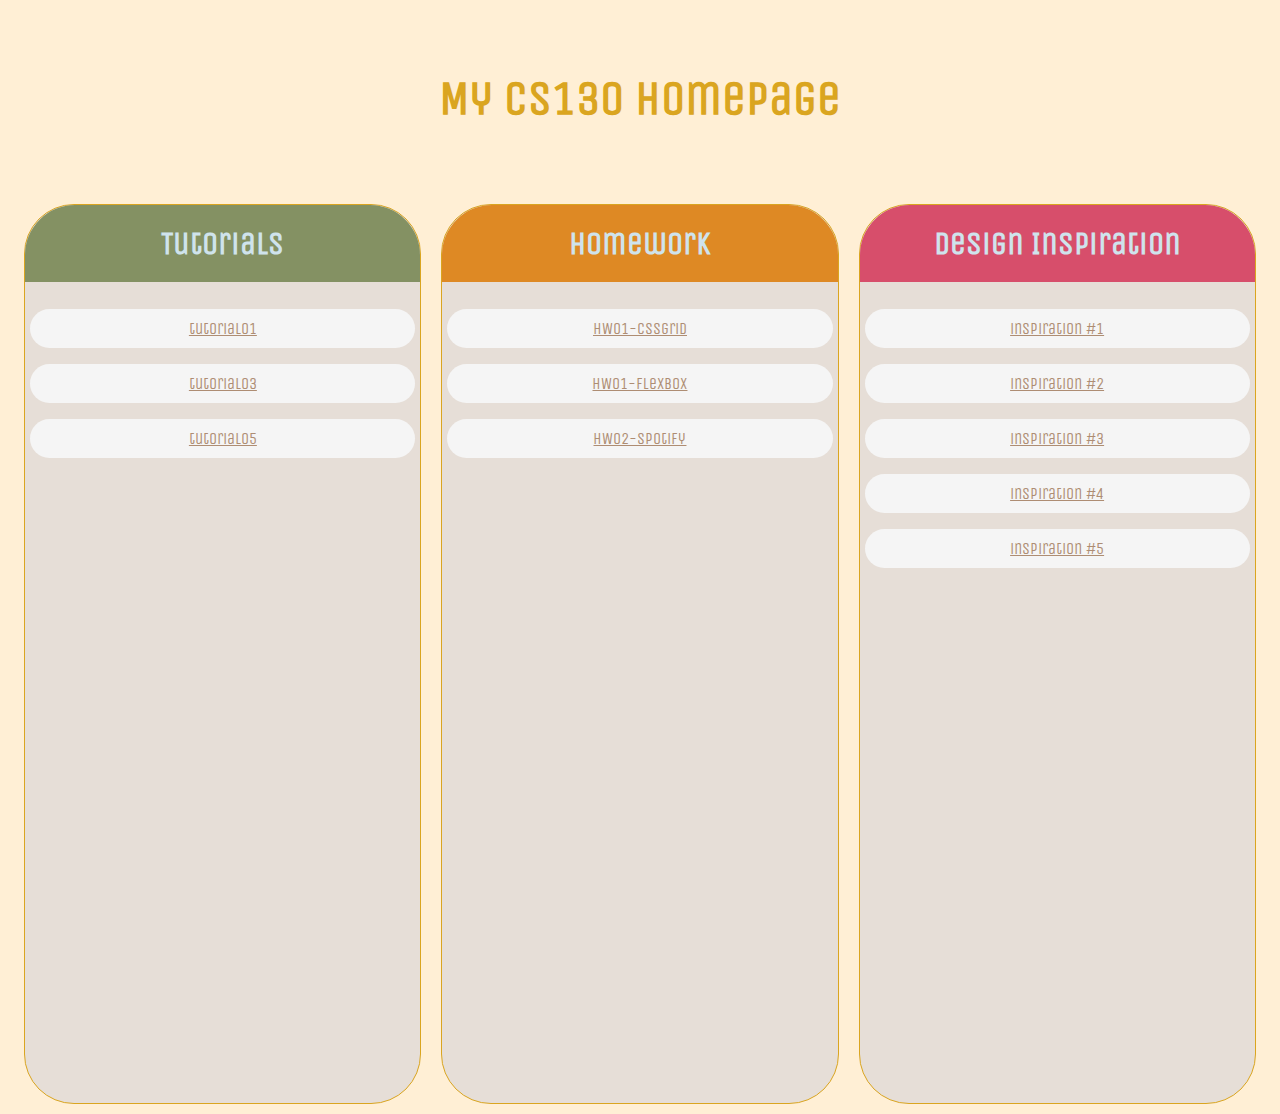
==== index.html @ 93918c09 "Add tutorial05 to homepage" ====
<!-- You're welcome to change any of this! -->
<!DOCTYPE html>
<html lang="en">
   <head>
        <!-- stylesheets and metadata go here -->
       <title>My CS130 Homepage</title>       
       <link rel="stylesheet" href="style.css">
   </head>
   <body>
       <!-- HTML content tags go here. Change anything you want! -->
       <header>
           <h1>My CS130 Homepage</h1>
       </header> 
       <main>
            <section id="tutorials">
                <div>
                    <h2>Tutorials</h2>
                    <p><a href="tutorial01/index.html">tutorial01</a></p>
                    <p><a href="tutorial03/index.html">tutorial03</a></p>
                    <p><a href="tutorial05/listing.html">tutorial05</a></p>
                </div>
            </section>

            <section id="homework">
                <div>
                    <h2>Homework</h2>
                    <p><a href="hw01/01_cssgrid/index.html">HW01-cssgrid</a></p>
                    <p><a href="hw01/02_flexbox/index.html">HW01-flexbox</a></p>
                    <p><a href="hw02/index.html">HW02-spotify</a></p>
                </div>
            </section>

            <section id="inspiration">
                <div>
                    <h2>Design Inspiration</h2>
                    <p><a href="https://dribbble.com/shots/15533213-Fruit-Juice-Website">inspiration #1</a></p>
                    <p><a href="https://cloud.netlifyusercontent.com/assets/344dbf88-fdf9-42bb-adb4-46f01eedd629/7fb5efd1-fd6a-4829-a5f8-b0d4b4a03343/12-colour-in-practice-greyscale-opt.jpg">inspiration #2</a></p>
                    <p><a href="https://dribbble.com/shots/9912279-Calm-Landing-Page">inspiration #3</a></p>
                    <p><a href="https://dribbble.com/shots/14504004-Packaging-design-for-Public-Brew-Hibiscus-Tea">inspiration #4</a></p>
                    <p><a href="https://dribbble.com/shots/9937795-Label-Design-for-Drop-Co-Coffee-Roasters">inspiration #5</a></p>
                </div>
            </section>
        </main>
   </body>
</html>
---- style.css ----
/* You're welcome to change any of this! */
@import url('https://fonts.googleapis.com/css2?family=Unica+One&display=swap');
* {
    box-sizing: border-box;
    font-family: 'Unica One', cursive;
}
body{
    background-color: papayawhip;
    display: grid;
    grid-template-columns: 1fr;
    grid-template-rows: 0.2fr 1fr;
    grid-template-areas:
    "a"
    "b";
    color: goldenrod;
}
main{
    grid-area: b;
    display: flex;
    height: 100vh;
    flex-wrap: wrap;
    justify-content: center;
    margin-top: 5px;
}

header{
    display: flex;
    justify-content: center;
    align-items: center;
    grid-area: a;

}
section > div{
    border: solid 1px goldenrod;
    border-top-left-radius: 50px;
    border-top-right-radius: 50px;
    border-bottom-right-radius: 50px;
    border-bottom-left-radius: 50px;
    height: 100vh;
    background-color: #e6ded7;
}
h1{
    font-size: 300%;
}
h2{ text-align: center;
    border-top-left-radius: 50px;
    border-top-right-radius: 50px;
    padding: 20px;
    margin-top: 0px;
    color: #cfe3ec;
    background-color:#d74e6b;
    font-size: 200%;
}
#tutorials > div > h2{
    background-color:#849163;
}
#homework > div > h2{
    background-color:#de8924;
}
p{ text-align: center;
}
a{
    display: block;
    border-radius: 20px;
    padding: 10px;
    margin-left: 5px;
    margin-right: 5px;
    background-color: whitesmoke;
}

#tutorials{
    width: 33%;
    padding: 10px;
}
#homework{
    width: 33%;
    padding:10px;
}
#inspiration{
    width: 33%;
    padding: 10px;
}
p:hover > a{
    padding: 15px;
}

a{
    color:  #ae8d73;
}
@media screen and (max-width: 900px) {
   #tutorials,#homework,#inspiration{
       width: 100%;
   }
   section > div {
       height: 50vh;
       border-radius: 20px;
   }

}
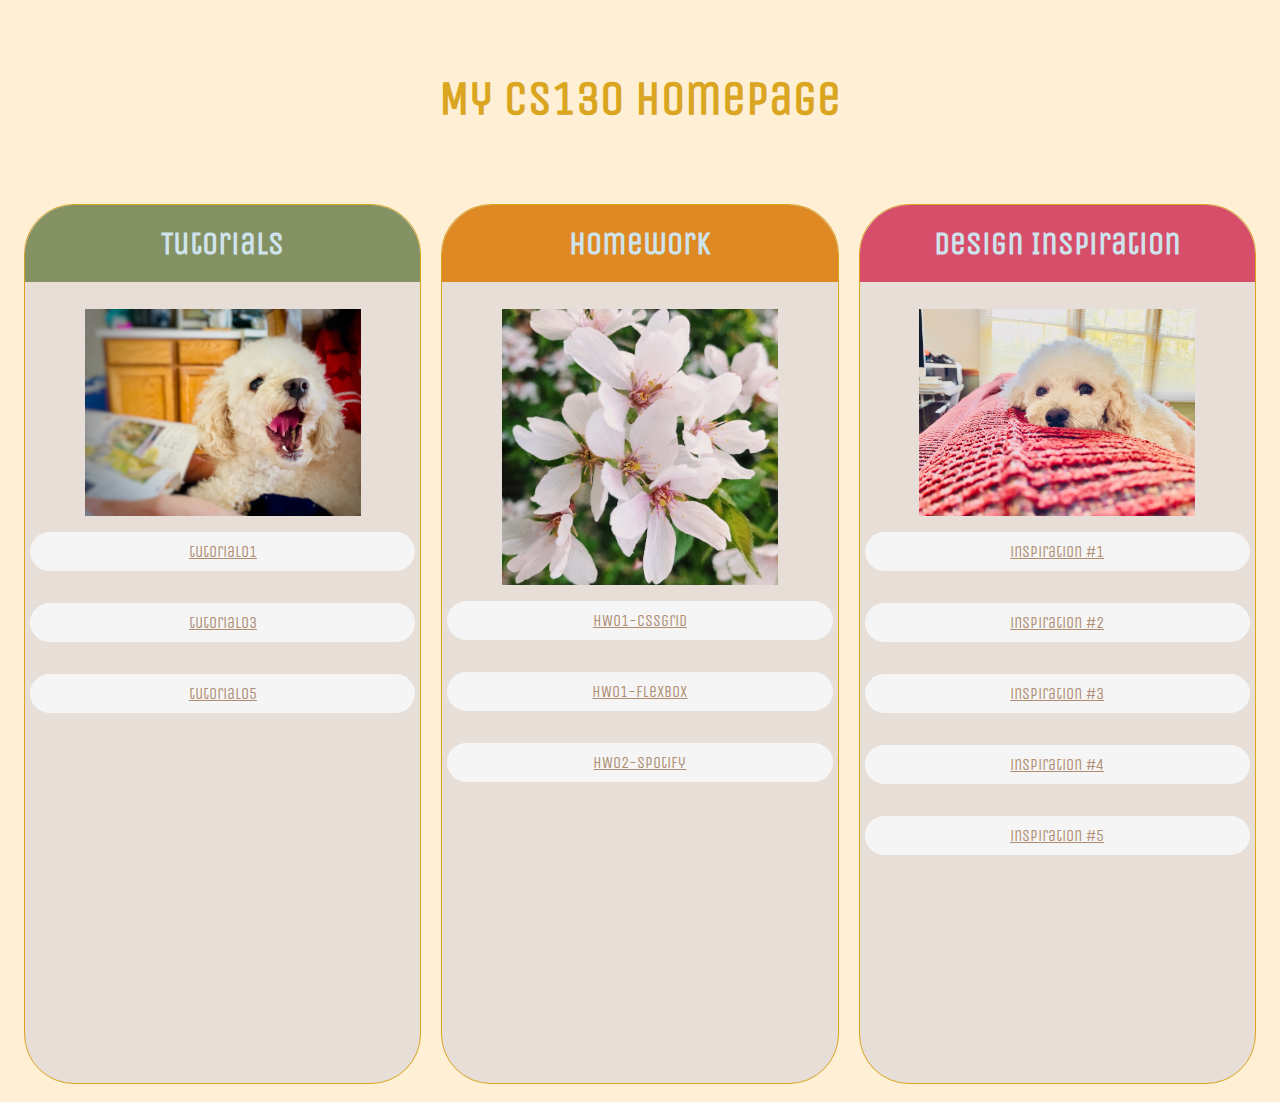
==== commit 41f097ac: "Add all edits" ====
--- a/index.html
+++ b/index.html
@@ -15,6 +15,7 @@
             <section id="tutorials">
                 <div>
                     <h2>Tutorials</h2>
+                    <img src="hpimages/Pup2.jpg" alt="My Puppy2"/>
                     <p><a href="tutorial01/index.html">tutorial01</a></p>
                     <p><a href="tutorial03/index.html">tutorial03</a></p>
                     <p><a href="tutorial05/listing.html">tutorial05</a></p>
@@ -24,6 +25,7 @@
             <section id="homework">
                 <div>
                     <h2>Homework</h2>
+                    <img src="hpimages/Sakura.jpg" alt="My Flower"/>
                     <p><a href="hw01/01_cssgrid/index.html">HW01-cssgrid</a></p>
                     <p><a href="hw01/02_flexbox/index.html">HW01-flexbox</a></p>
                     <p><a href="hw02/index.html">HW02-spotify</a></p>
@@ -33,6 +35,7 @@
             <section id="inspiration">
                 <div>
                     <h2>Design Inspiration</h2>
+                    <img src="hpimages/Pup1.jpg" alt="My Puppy"/>
                     <p><a href="https://dribbble.com/shots/15533213-Fruit-Juice-Website">inspiration #1</a></p>
                     <p><a href="https://cloud.netlifyusercontent.com/assets/344dbf88-fdf9-42bb-adb4-46f01eedd629/7fb5efd1-fd6a-4829-a5f8-b0d4b4a03343/12-colour-in-practice-greyscale-opt.jpg">inspiration #2</a></p>
                     <p><a href="https://dribbble.com/shots/9912279-Calm-Landing-Page">inspiration #3</a></p>
--- a/style.css
+++ b/style.css
@@ -36,9 +36,14 @@
     border-top-right-radius: 50px;
     border-bottom-right-radius: 50px;
     border-bottom-left-radius: 50px;
-    height: 100vh;
+    height: auto;
     background-color: #e6ded7;
+    display: flex;
+    flex-direction: column;
+    height: 100%;
+    padding-bottom: 20px;
 }
+
 h1{
     font-size: 300%;
 }
@@ -87,13 +92,23 @@
 a{
     color:  #ae8d73;
 }
+img{
+    width: 70%;
+    height: auto;
+    align-self: center;
+}
+
 @media screen and (max-width: 900px) {
    #tutorials,#homework,#inspiration{
        width: 100%;
    }
    section > div {
-       height: 50vh;
+       height: auto;
        border-radius: 20px;
+   }
+   h2{
+       border-top-left-radius: 20px;
+       border-top-right-radius: 20px;
    }
 
 }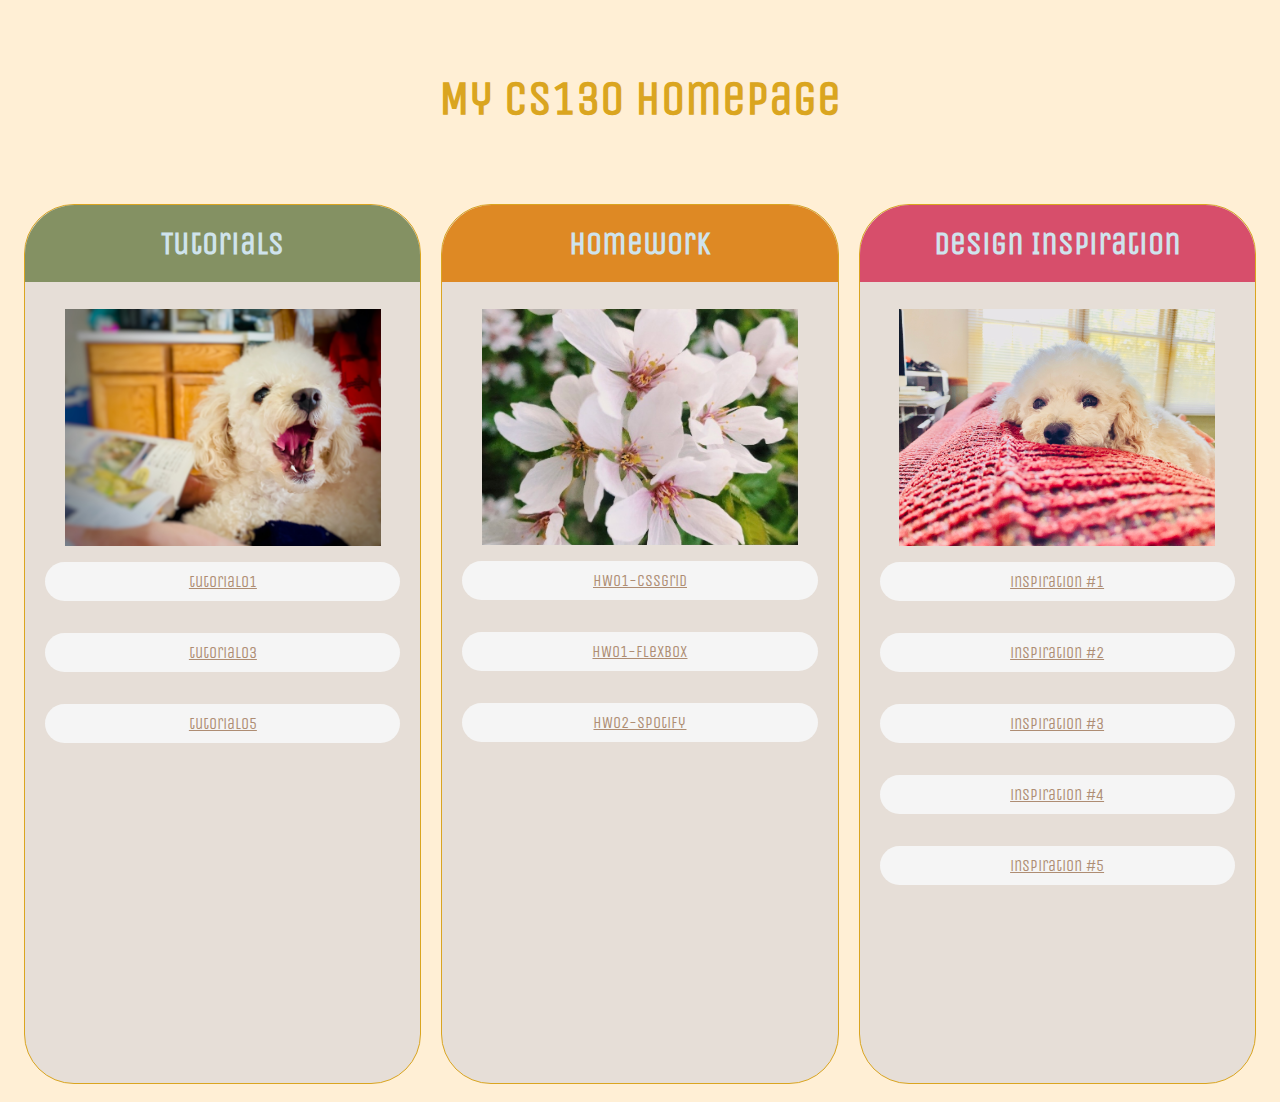
==== commit 3e51de68: "Adding Updated Homepage" ====
--- a/index.html
+++ b/index.html
@@ -25,7 +25,7 @@
             <section id="homework">
                 <div>
                     <h2>Homework</h2>
-                    <img src="hpimages/Sakura.jpg" alt="My Flower"/>
+                    <img src="hpimages/Flower.jpg" alt="My Flower"/>
                     <p><a href="hw01/01_cssgrid/index.html">HW01-cssgrid</a></p>
                     <p><a href="hw01/02_flexbox/index.html">HW01-flexbox</a></p>
                     <p><a href="hw02/index.html">HW02-spotify</a></p>
--- a/style.css
+++ b/style.css
@@ -68,8 +68,8 @@
     display: block;
     border-radius: 20px;
     padding: 10px;
-    margin-left: 5px;
-    margin-right: 5px;
+    margin-left: 20px;
+    margin-right: 20px;
     background-color: whitesmoke;
 }
 
@@ -93,7 +93,7 @@
     color:  #ae8d73;
 }
 img{
-    width: 70%;
+    width: 80%;
     height: auto;
     align-self: center;
 }
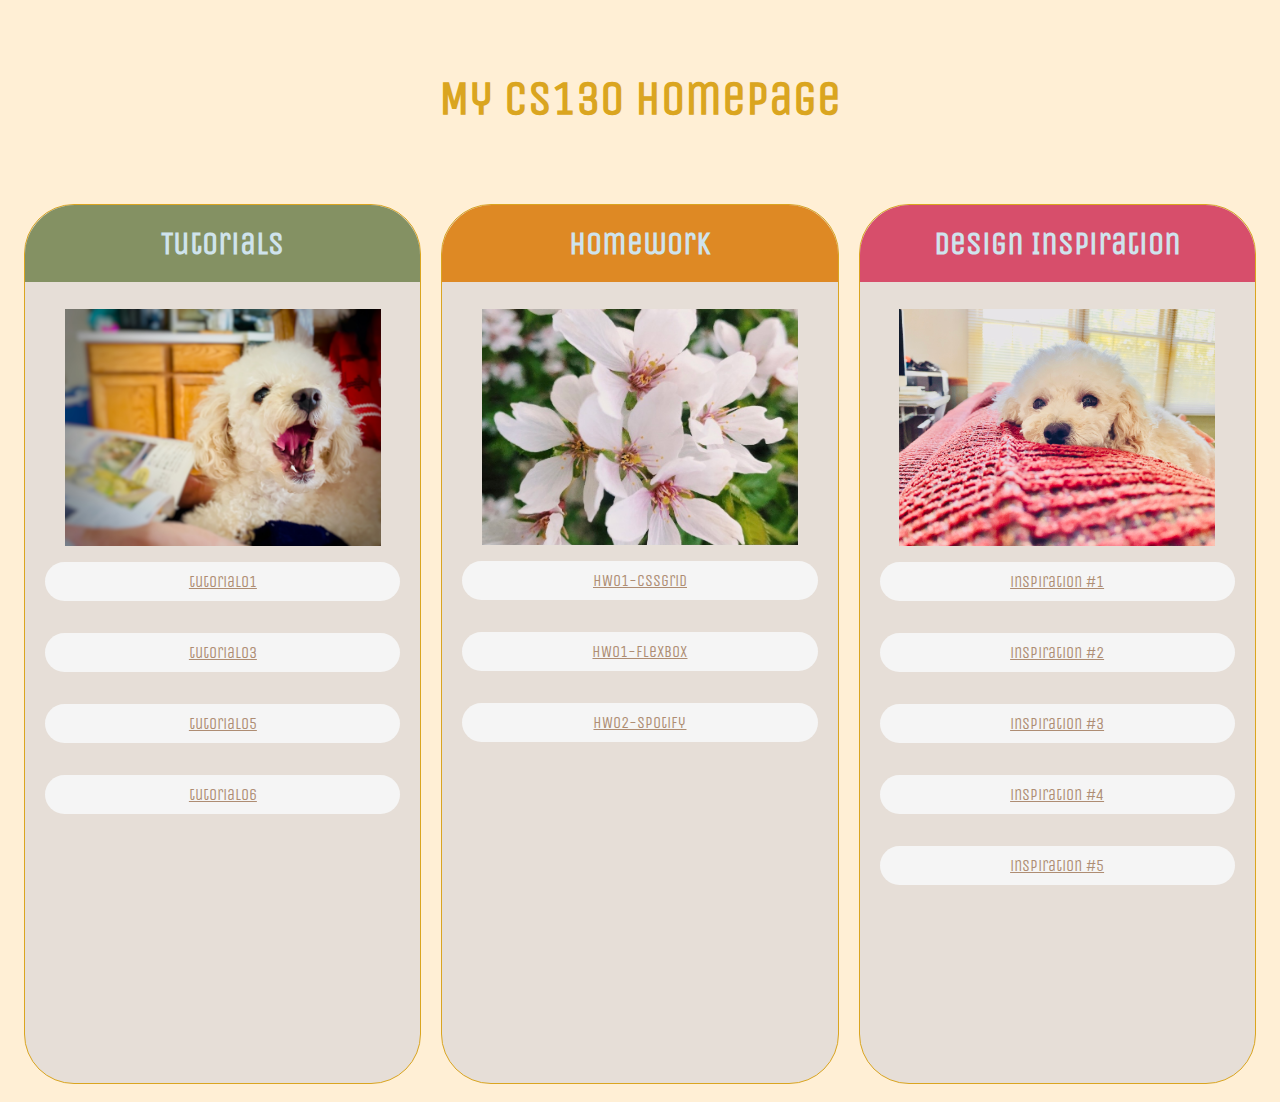
==== commit 6d599c05: "Modify Homepage" ====
--- a/index.html
+++ b/index.html
@@ -19,6 +19,7 @@
                     <p><a href="tutorial01/index.html">tutorial01</a></p>
                     <p><a href="tutorial03/index.html">tutorial03</a></p>
                     <p><a href="tutorial05/listing.html">tutorial05</a></p>
+                    <p><a href="tutorial06/index.html">tutorial06</a></p>
                 </div>
             </section>
 
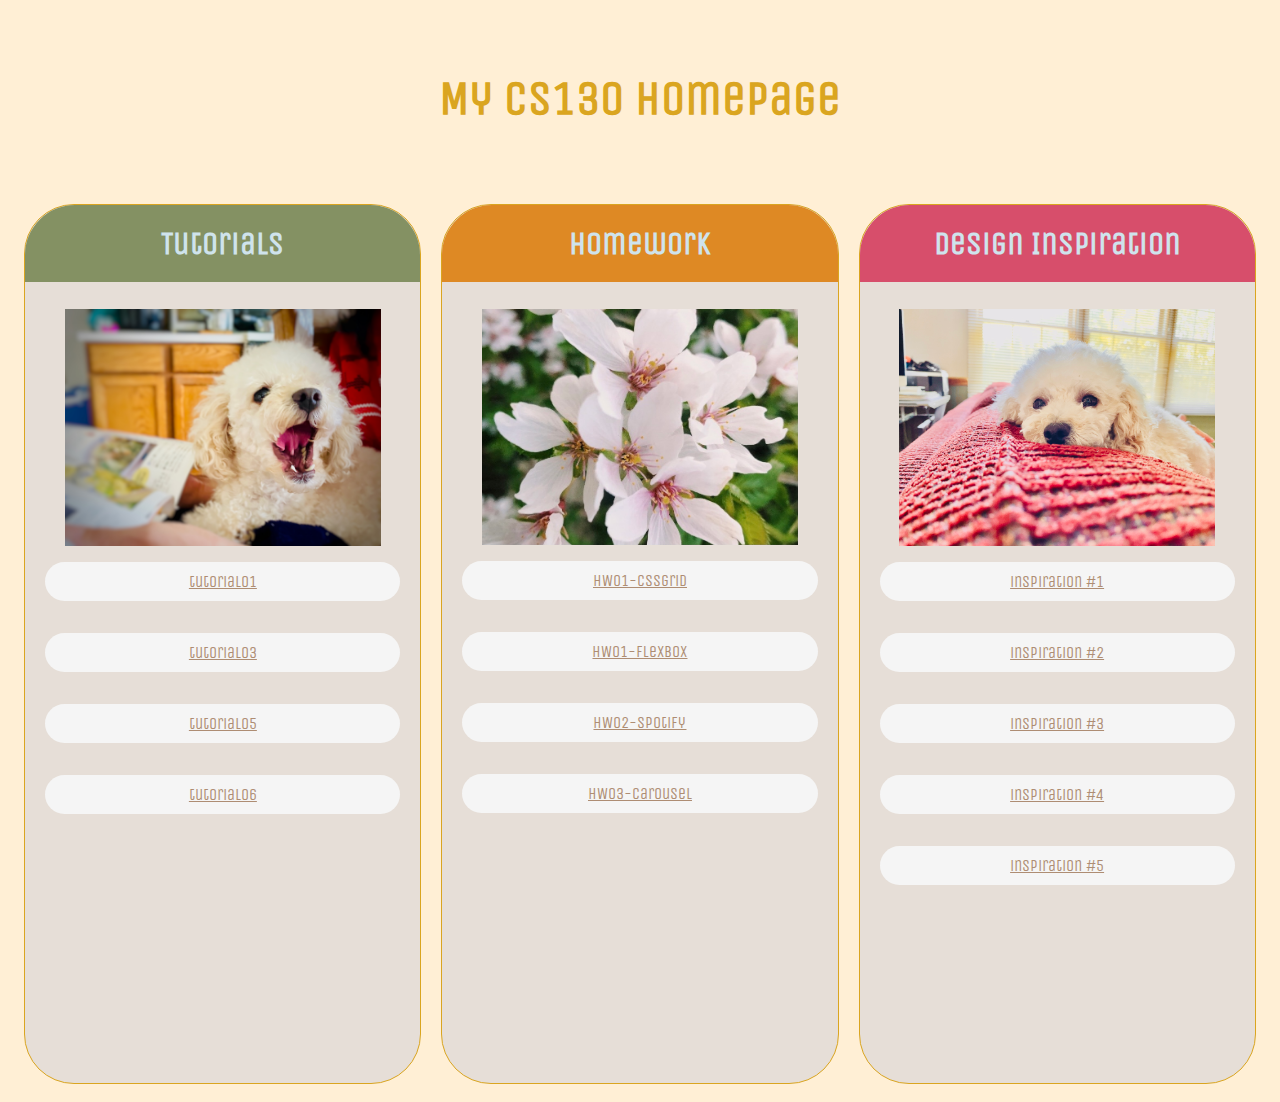
==== commit 1743aa77: "Update hp" ====
--- a/index.html
+++ b/index.html
@@ -30,6 +30,7 @@
                     <p><a href="hw01/01_cssgrid/index.html">HW01-cssgrid</a></p>
                     <p><a href="hw01/02_flexbox/index.html">HW01-flexbox</a></p>
                     <p><a href="hw02/index.html">HW02-spotify</a></p>
+                    <p><a href="hw03/index.html">HW03-carousel</a></p>
                 </div>
             </section>
 
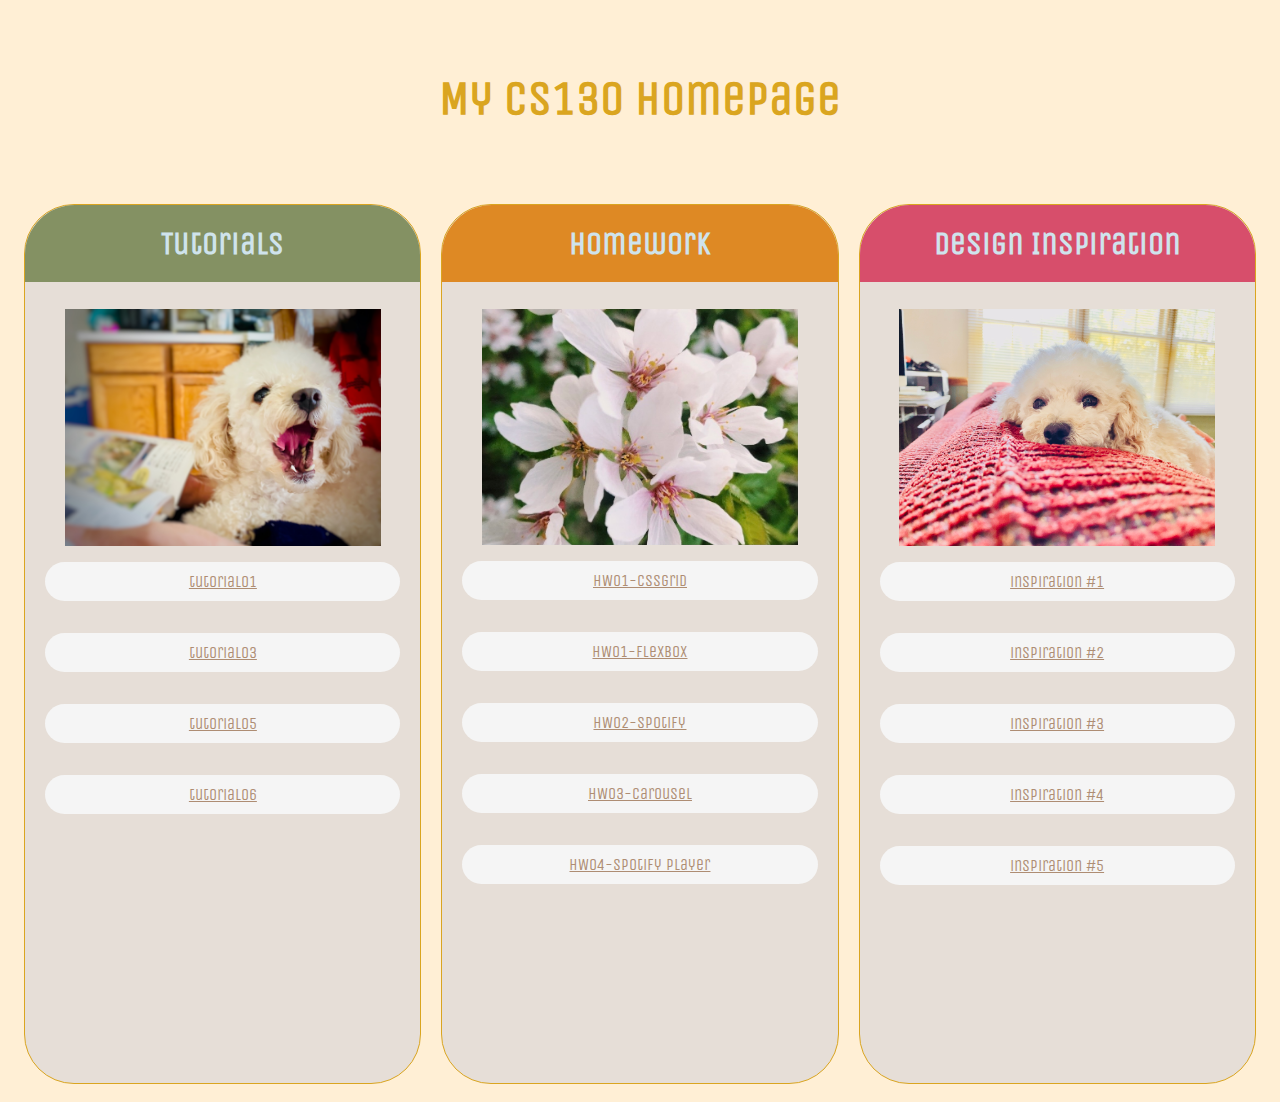
==== commit 6f9fdafe: "Adding HW04 to HP" ====
--- a/index.html
+++ b/index.html
@@ -31,6 +31,7 @@
                     <p><a href="hw01/02_flexbox/index.html">HW01-flexbox</a></p>
                     <p><a href="hw02/index.html">HW02-spotify</a></p>
                     <p><a href="hw03/index.html">HW03-carousel</a></p>
+                    <p><a href="hw04/your_task/index.html">HW04-spotify player</a></p>
                 </div>
             </section>
 
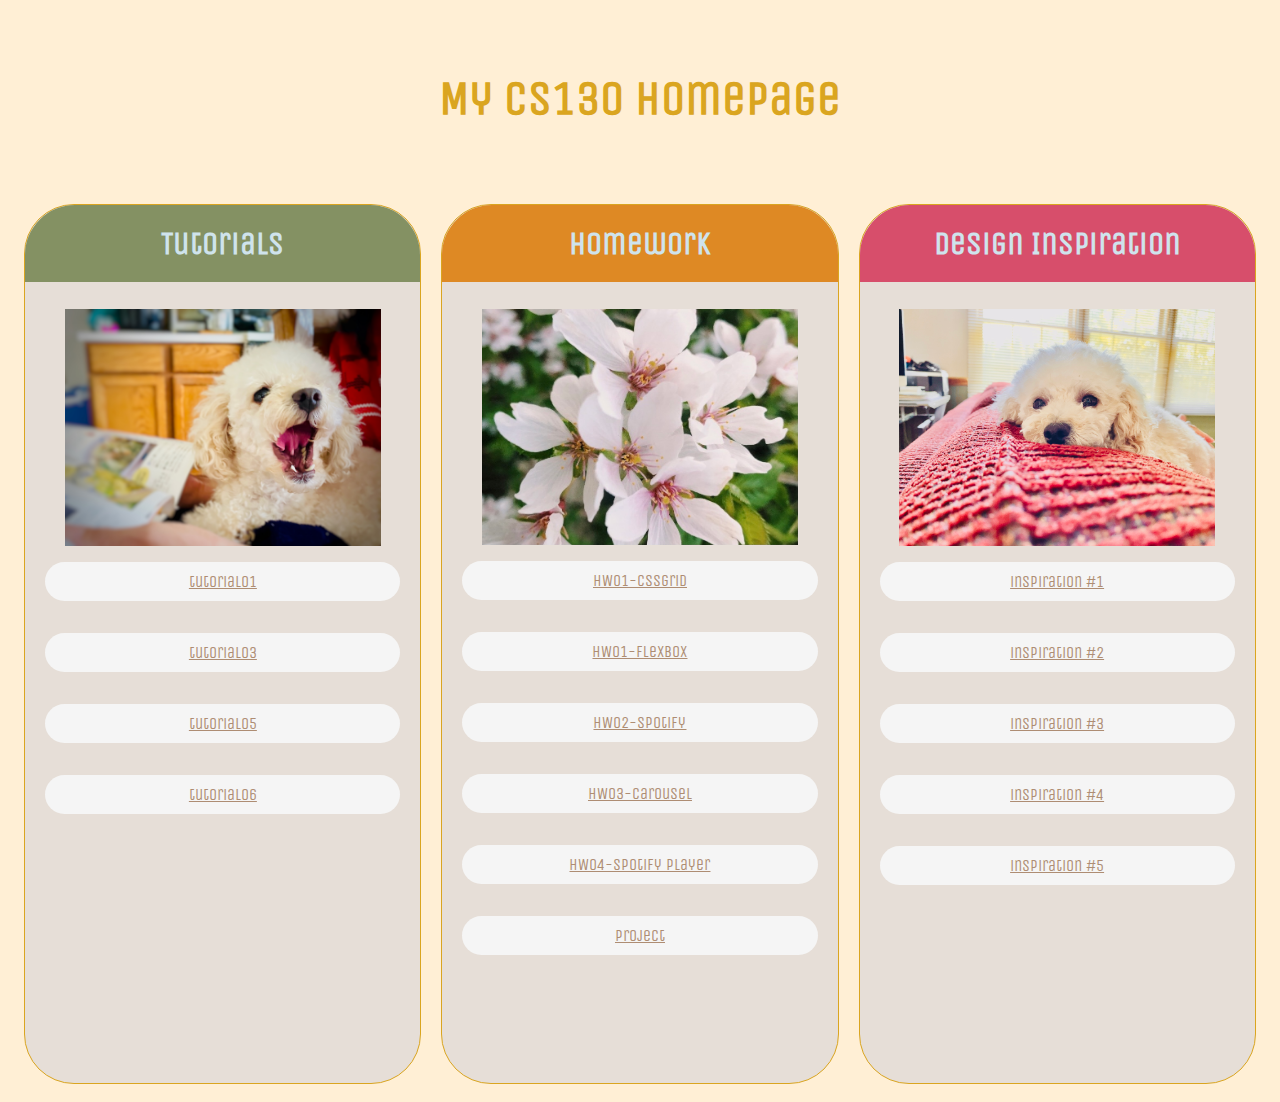
==== commit 98079e49: "Adding project to HP" ====
--- a/index.html
+++ b/index.html
@@ -32,6 +32,7 @@
                     <p><a href="hw02/index.html">HW02-spotify</a></p>
                     <p><a href="hw03/index.html">HW03-carousel</a></p>
                     <p><a href="hw04/your_task/index.html">HW04-spotify player</a></p>
+                    <p><a href="project/index.html">Project</a></p>
                 </div>
             </section>
 
